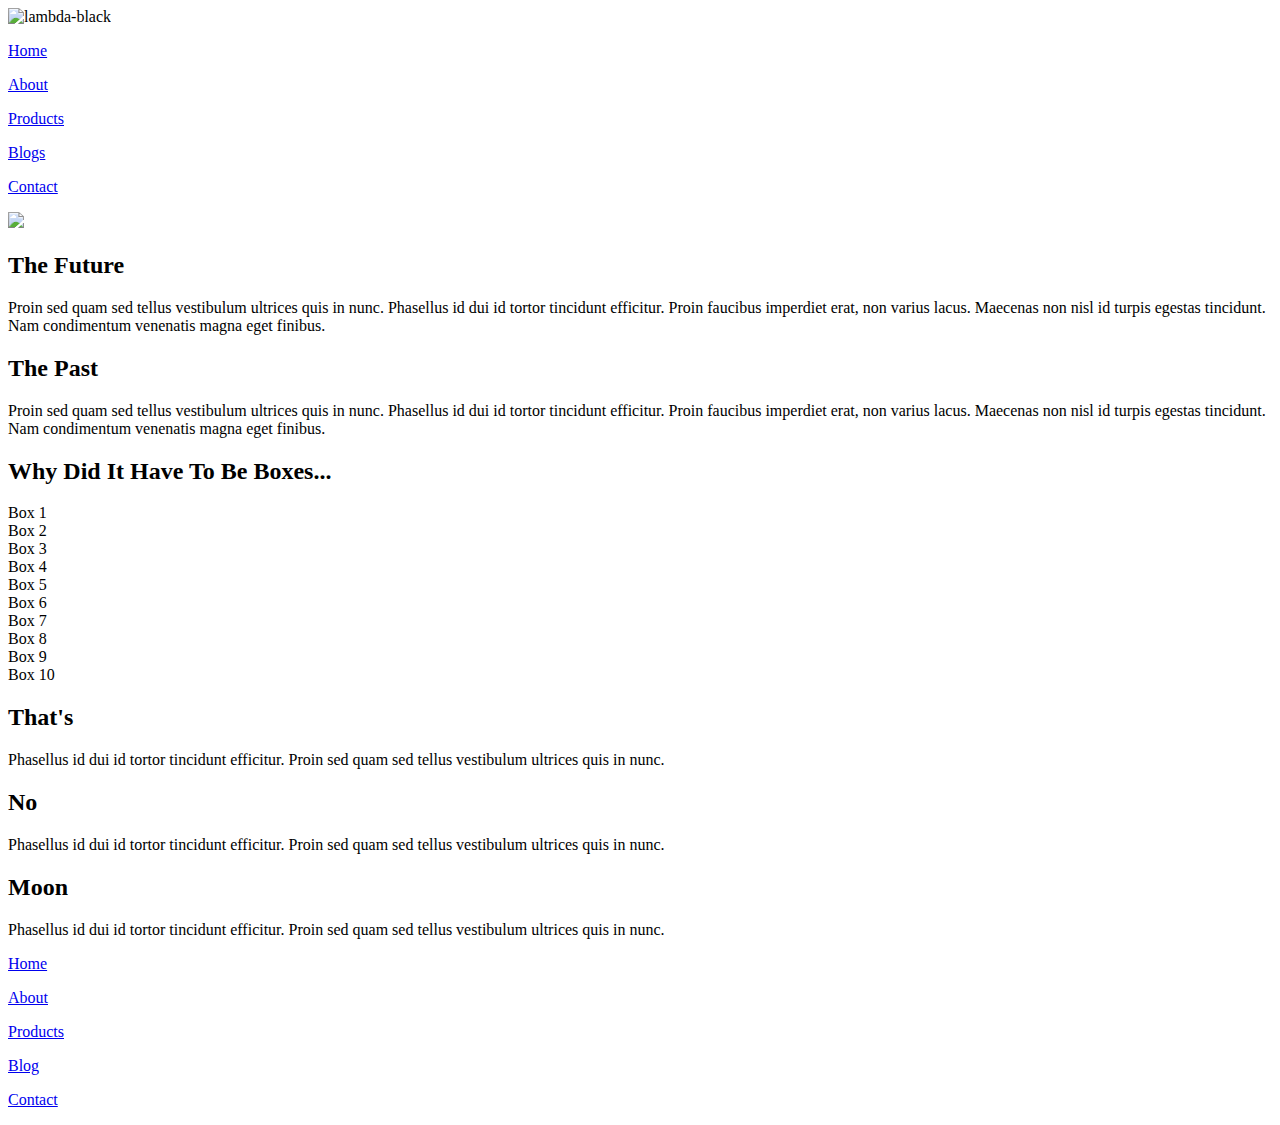
==== index.html @ 225aaf2b "everything done" ====
<!doctype html>

<html lang="en">
<head>
  <meta charset="utf-8">
  <meta name="viewport" content="width=device-width, initial-scale=1.0">
  <title>Sprint Challenge - Home</title>

  <link href="https://fonts.googleapis.com/css?family=Roboto|Rubik" rel="stylesheet">
  <link rel="stylesheet" href="style/index.css">

</head>

<body>
<header>
    
    <div class="hero">
    
        
    <img src="assets/lambda-black.png" alt="lambda-black">
       
     <nav>
      <div class="navi">  
        <div class="go"> <a href="#"><p>Home</p></a> </div>
        <div class="go"> <a href="about.html"><p>About</p></a> </div>     
        <div class="go"> <a href="#"><p>Products</p></a> </div>
        <div class="go"> <a href="#"><p>Blogs</p></a>  </div>
        <div class="go"> <a href="#"><p>Contact</p></a> </div>
        </div> 
    </div>
    

    <div class="top-header">
        <img src="assets/jumbo.jpg">
    </div>


</header>

   


    <div class="container">
   
        <section class="top-content">
            <div class="text-container">
                <h2>The Future</h2>
                <p>Proin sed quam sed tellus vestibulum ultrices quis in nunc. Phasellus id dui id tortor tincidunt efficitur. Proin faucibus imperdiet erat, non varius lacus. Maecenas non nisl id turpis egestas tincidunt. Nam condimentum venenatis magna eget finibus.</p>
            </div>
            <div class="text-container">
                <h2>The Past</h2>
                <p>Proin sed quam sed tellus vestibulum ultrices quis in nunc. Phasellus id dui id tortor tincidunt efficitur. Proin faucibus imperdiet erat, non varius lacus. Maecenas non nisl id turpis egestas tincidunt. Nam condimentum venenatis magna eget finibus.</p>
            </div>
        </section>
        
        <section class="middle-content">
        
            <h2>Why Did It Have To Be Boxes...</h2>
            
            <div class="boxes">
                <div class="box1">Box 1</div>
                <div class="box2">Box 2</div>
                <div class="box3">Box 3</div>
                <div class="box4">Box 4</div>
                <div class="box5">Box 5</div>
                <div class="box6">Box 6</div>
                <div class="box7">Box 7</div>
                <div class="box8">Box 8</div>
                <div class="box9">Box 9</div>
                <div class="box10">Box 10</div>
            </div>
        
        </section>

        <section class="bottom-content">

            <div class="text-container">
                <h2>That's</h2>
                <p>Phasellus id dui id tortor tincidunt efficitur. Proin sed quam sed tellus vestibulum ultrices quis in nunc.</p>
            </div>
            <div class="text-container">
                <h2>No</h2>
                <p>Phasellus id dui id tortor tincidunt efficitur. Proin sed quam sed tellus vestibulum ultrices quis in nunc.</p>
            </div>
            <div class="text-container">
                <div id="last">   
                    <h2>Moon</h2>
               <p>Phasellus id dui id tortor tincidunt efficitur. Proin sed quam sed tellus vestibulum ultrices quis in nunc.</p>
            </div>
            </div>

        </section>
        
        <footer>
            <nav>
                <a href="#"><p>Home</p></a>
                <a href="#"><p>About</p></a>
                <a href="#"><p>Products</P></a>
                <a href="#"><P>Blog</P></a>
                <a href="#"><P>Contact</P></a>
            </nav>
        </footer>
    </div><!-- container -->    
</body>
</html>
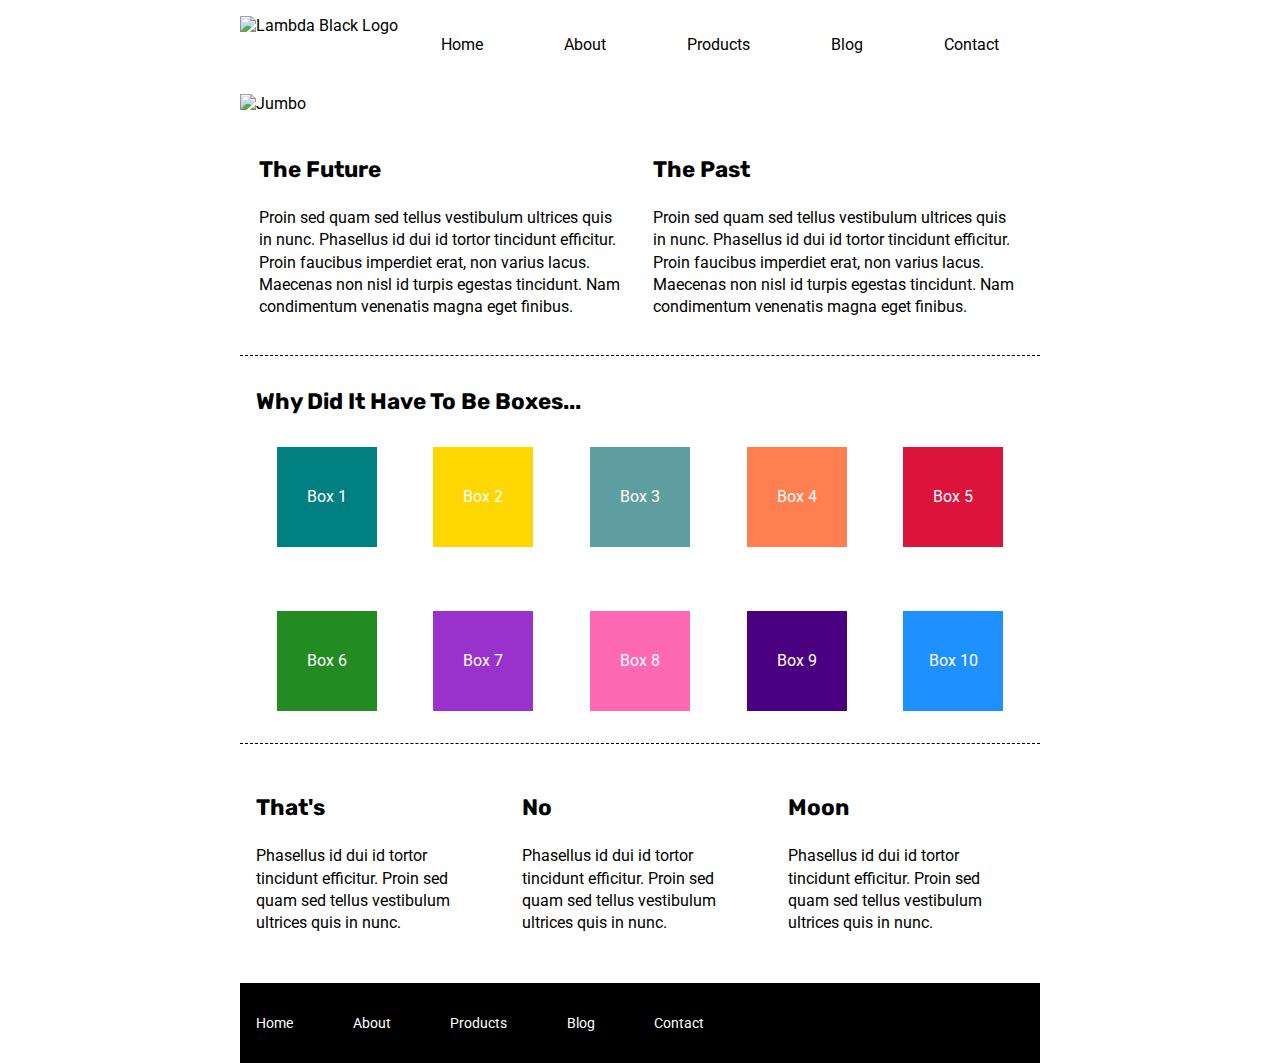
==== commit 168ef02f: "made a bunch of changes, still trying to fix 800px" ====
--- a/index.html
+++ b/index.html
@@ -1,105 +1,106 @@
-<!doctype html>
+<!DOCTYPE html>
 
 <html lang="en">
-<head>
-  <meta charset="utf-8">
-  <meta name="viewport" content="width=device-width, initial-scale=1.0">
-  <title>Sprint Challenge - Home</title>
+  <head>
+    <meta charset="utf-8" />
+    <title>Sprint Challenge - Home</title>
+    <meta name="viewport" content="width=device-width,initial-scale=1.0" />
+    <link
+      href="https://fonts.googleapis.com/css?family=Roboto|Rubik"
+      rel="stylesheet"
+    />
+    <link rel="stylesheet" href="style/index.css" />
+  </head>
 
-  <link href="https://fonts.googleapis.com/css?family=Roboto|Rubik" rel="stylesheet">
-  <link rel="stylesheet" href="style/index.css">
+  <body>
+    <div class="container">
+      <header class="header-container">
+        <div class="logo">
+          <img src="assets/lambda-black.png" alt="Lambda Black Logo" />
+        </div>
+        <nav>
+          <a class="home" href="home.html">Home</a>
+          <a href="about.html">About</a>
+          <a href="products.html">Products</a>
+          <a href="blog.html">Blog</a>
+          <a href="contact.html">Contact</a>
+        </nav>
+      </header>
+      <div class="jumbo">
+        <img src="assets/jumbo.jpg" alt="Jumbo" />
+      </div>
+      <section class="top-content">
+        <div class="text-container">
+          <h2>The Future</h2>
+          <p>
+            Proin sed quam sed tellus vestibulum ultrices quis in nunc.
+            Phasellus id dui id tortor tincidunt efficitur. Proin faucibus
+            imperdiet erat, non varius lacus. Maecenas non nisl id turpis
+            egestas tincidunt. Nam condimentum venenatis magna eget finibus.
+          </p>
+        </div>
+        <div class="text-container">
+          <h2>The Past</h2>
+          <p>
+            Proin sed quam sed tellus vestibulum ultrices quis in nunc.
+            Phasellus id dui id tortor tincidunt efficitur. Proin faucibus
+            imperdiet erat, non varius lacus. Maecenas non nisl id turpis
+            egestas tincidunt. Nam condimentum venenatis magna eget finibus.
+          </p>
+        </div>
+      </section>
 
-</head>
+      <section class="middle-content">
+        <h2>Why Did It Have To Be Boxes...</h2>
 
-<body>
-<header>
-    
-    <div class="hero">
-    
-        
-    <img src="assets/lambda-black.png" alt="lambda-black">
-       
-     <nav>
-      <div class="navi">  
-        <div class="go"> <a href="#"><p>Home</p></a> </div>
-        <div class="go"> <a href="about.html"><p>About</p></a> </div>     
-        <div class="go"> <a href="#"><p>Products</p></a> </div>
-        <div class="go"> <a href="#"><p>Blogs</p></a>  </div>
-        <div class="go"> <a href="#"><p>Contact</p></a> </div>
-        </div> 
+        <div class="boxes">
+          <div class="box box1">Box 1</div>
+          <div class="box box2">Box 2</div>
+          <div class="box box3">Box 3</div>
+          <div class="box box4">Box 4</div>
+          <div class="box box5">Box 5</div>
+          <div class="box box6">Box 6</div>
+          <div class="box box7">Box 7</div>
+          <div class="box box8">Box 8</div>
+          <div class="box box9">Box 9</div>
+          <div class="box box10">Box 10</div>
+        </div>
+      </section>
+
+      <section class="bottom-content">
+        <div class="text-container">
+          <h2>That's</h2>
+          <p>
+            Phasellus id dui id tortor tincidunt efficitur. Proin sed quam sed
+            tellus vestibulum ultrices quis in nunc.
+          </p>
+        </div>
+        <div class="text-container">
+          <h2>No</h2>
+          <p>
+            Phasellus id dui id tortor tincidunt efficitur. Proin sed quam sed
+            tellus vestibulum ultrices quis in nunc.
+          </p>
+        </div>
+        <div class="text-container">
+          <h2>Moon</h2>
+          <p>
+            Phasellus id dui id tortor tincidunt efficitur. Proin sed quam sed
+            tellus vestibulum ultrices quis in nunc.
+          </p>
+        </div>
+      </section>
+
+      <footer>
+        <nav>
+          <a href="#">Home</a>
+          <a href="#">About</a>
+          <a href="#">Products</a>
+          <a href="#">Blog</a>
+          <a href="#">Contact</a>
+        </nav>
+      </footer>
     </div>
-    
-
-    <div class="top-header">
-        <img src="assets/jumbo.jpg">
-    </div>
-
-
-</header>
-
-   
-
-
-    <div class="container">
-   
-        <section class="top-content">
-            <div class="text-container">
-                <h2>The Future</h2>
-                <p>Proin sed quam sed tellus vestibulum ultrices quis in nunc. Phasellus id dui id tortor tincidunt efficitur. Proin faucibus imperdiet erat, non varius lacus. Maecenas non nisl id turpis egestas tincidunt. Nam condimentum venenatis magna eget finibus.</p>
-            </div>
-            <div class="text-container">
-                <h2>The Past</h2>
-                <p>Proin sed quam sed tellus vestibulum ultrices quis in nunc. Phasellus id dui id tortor tincidunt efficitur. Proin faucibus imperdiet erat, non varius lacus. Maecenas non nisl id turpis egestas tincidunt. Nam condimentum venenatis magna eget finibus.</p>
-            </div>
-        </section>
-        
-        <section class="middle-content">
-        
-            <h2>Why Did It Have To Be Boxes...</h2>
-            
-            <div class="boxes">
-                <div class="box1">Box 1</div>
-                <div class="box2">Box 2</div>
-                <div class="box3">Box 3</div>
-                <div class="box4">Box 4</div>
-                <div class="box5">Box 5</div>
-                <div class="box6">Box 6</div>
-                <div class="box7">Box 7</div>
-                <div class="box8">Box 8</div>
-                <div class="box9">Box 9</div>
-                <div class="box10">Box 10</div>
-            </div>
-        
-        </section>
-
-        <section class="bottom-content">
-
-            <div class="text-container">
-                <h2>That's</h2>
-                <p>Phasellus id dui id tortor tincidunt efficitur. Proin sed quam sed tellus vestibulum ultrices quis in nunc.</p>
-            </div>
-            <div class="text-container">
-                <h2>No</h2>
-                <p>Phasellus id dui id tortor tincidunt efficitur. Proin sed quam sed tellus vestibulum ultrices quis in nunc.</p>
-            </div>
-            <div class="text-container">
-                <div id="last">   
-                    <h2>Moon</h2>
-               <p>Phasellus id dui id tortor tincidunt efficitur. Proin sed quam sed tellus vestibulum ultrices quis in nunc.</p>
-            </div>
-            </div>
-
-        </section>
-        
-        <footer>
-            <nav>
-                <a href="#"><p>Home</p></a>
-                <a href="#"><p>About</p></a>
-                <a href="#"><p>Products</P></a>
-                <a href="#"><P>Blog</P></a>
-                <a href="#"><P>Contact</P></a>
-            </nav>
-        </footer>
-    </div><!-- container -->    
-</body>
+    <!-- container -->
+  </body>
 </html>--- a/style/index.css
+++ b/style/index.css
@@ -0,0 +1,350 @@
+
+
+* {
+  box-sizing: border-box;
+}
+
+html,
+body {
+  height: 100%;
+  font-family: "Roboto", sans-serif;
+}
+
+h1,
+h2,
+h3,
+h4,
+h5 {
+  font-size: 1.4rem;
+  margin-bottom: 1.5rem;
+  font-family: "Rubik", sans-serif;
+}
+
+p {
+  line-height: 1.4;
+}
+
+.container {
+  width: 800px;
+  margin: 0 auto;
+}
+
+.header-container {
+  display: flex;
+  flex-flow: row wrap;
+  justify-content: space-evenly;
+  flex-basis: 100%;
+  margin: 1rem 0 2.5rem 0;
+}
+
+.logo {
+  flex-basis: 20%;
+}
+
+nav {
+  display: flex;
+  /* text-align: center; */
+  justify-content: space-around;
+  align-items: center;
+  flex-basis: 80%;
+  margin-top: 1.2rem;
+}
+
+nav a {
+  text-decoration: none;
+  color: black;
+}
+
+.jumbo {
+  margin-bottom: 1.5rem;
+  width: 80rem;
+}
+
+.top-content {
+  display: flex;
+  flex-wrap: wrap;
+  justify-content: space-evenly;
+  margin-bottom: 2rem;
+  border-bottom: 1px dashed black;
+}
+
+.top-content .text-container {
+  width: 48%;
+  padding: 0 1%;
+  padding-bottom: 20px;
+}
+
+.middle-content {
+  margin-bottom: 2rem;
+  border-bottom: 1px dashed black;
+}
+
+.middle-content h2 {
+  padding: 0 2%;
+  margin-bottom: 0;
+}
+
+.middle-content .boxes {
+  display: flex;
+  flex-wrap: wrap;
+  justify-content: space-evenly;
+}
+
+.middle-content .boxes .box {
+  width: 12.5%;
+  height: 100px;
+  margin: 2rem 2.5%;
+  color: white;
+  display: flex;
+  align-items: center;
+  justify-content: center;
+}
+
+.box1 {
+  background-color: teal;
+}
+
+.box2 {
+  background-color: gold;
+}
+
+.box3 {
+  background-color: cadetblue;
+}
+
+.box4 {
+  background-color: coral;
+}
+
+.box5 {
+  background-color: crimson;
+}
+
+.box6 {
+  background-color: forestgreen;
+}
+
+.box7 {
+  background-color: darkorchid;
+}
+
+.box8 {
+  background-color: hotpink;
+}
+
+.box9 {
+  background-color: indigo;
+}
+
+.box10 {
+  background-color: dodgerblue;
+}
+
+.bottom-content {
+  display: flex;
+  margin: 0 2% 2rem;
+  justify-content: space-around;
+}
+
+.bottom-content .text-container {
+  padding-right: 4%;
+}
+
+.bottom-content .text-container:last-child {
+  padding-right: 0;
+}
+
+footer {
+  width: 100%;
+  background: black;
+}
+
+footer nav {
+  width: 60%;
+  display: flex;
+  justify-content: space-between;
+  align-items: center;
+  padding: 2rem 2%;
+  font-size: 14px;
+}
+
+footer nav a {
+  color: white;
+  text-decoration: none;
+}
+
+@media (max-width: 800px) {
+ 
+
+  .container {
+    width: 100%;
+  }
+
+  .header-container {
+    flex-flow: row;
+  }
+
+  .header-container nav {
+    flex-flow: row;
+    align-items: center;
+    text-align: center;
+    font-size: 24px;
+  }
+
+  .header-container nav a {
+    border-radius: 0.5rem;
+    width: 70%;
+    line-height: 2rem;
+    color:black;
+  }
+
+
+
+  header {
+    text-align: center;
+  }
+
+  .jumbo {
+    width: 100%;
+  }
+
+  .jumbo img {
+    width: 100%;
+    justify-content: center;
+    align-items: center;
+    text-align: center;
+  }
+
+  .container {
+    flex-flow: row wrap;
+    width: 100%;
+  }
+
+  .top-content {
+    display: flex;
+    flex-flow: column wrap;
+  }
+
+  .top-content .text-container {
+    width: 100%;
+  }
+
+  .middle-content {
+    flex-flow: column wrap;
+    align-content: space-between;
+  }
+
+  .middle-content .boxes {
+    display: flex;
+    flex-flow: row;
+    flex-wrap: wrap;
+    align-items: center;
+ 
+  }
+
+  .middle-content .boxes .box {
+    width: 30%;
+    margin: 0.7rem 0 0.7rem 0;
+  }
+
+  .bottom-content {
+    display: flex;
+    flex-wrap: wrap;
+  }
+
+  .bottom-content .text-container {
+    width: 100%;
+    margin-bottom: 1rem;
+
+  }
+
+  footer nav {
+    width: 100%;
+  }
+    
+}
+
+
+
+@media (max-width: 500px) {
+  .container {
+    width: 100%;
+  }
+
+  .header-container {
+    flex-flow: column wrap;
+  }
+
+  .header-container nav {
+    flex-flow: column wrap;
+    align-items: center;
+    text-align: center;
+  }
+
+  .header-container nav a {
+    border-radius: 0.5rem;
+    width: 70%;
+    line-height: 2rem;
+    color:black;
+  }
+
+
+
+  header {
+    text-align: center;
+  }
+
+  .jumbo {
+    width: 100%;
+  }
+
+  .jumbo img {
+    width: 100%;
+    justify-content: center;
+    align-items: center;
+    text-align: center;
+  }
+
+  .container {
+    flex-flow: row wrap;
+    width: 100%;
+  }
+
+  .top-content {
+    display: flex;
+    flex-flow: column wrap;
+  }
+
+  .top-content .text-container {
+    width: 100%;
+  }
+
+  .middle-content {
+    flex-flow: column wrap;
+  }
+
+  .middle-content .boxes {
+    display: flex;
+    flex-flow: column wrap;
+    align-items: center;
+  }
+
+  .middle-content .boxes .box {
+    width: 30%;
+    margin: 0.7rem 0 0.7rem 0;
+  }
+
+  .bottom-content {
+    display: flex;
+    flex-flow: column wrap;
+  }
+
+  .bottom-content .text-container {
+    width: 100%;
+    margin-bottom: 1rem;
+  }
+
+  footer nav {
+    width: 100%;
+  }
+}
